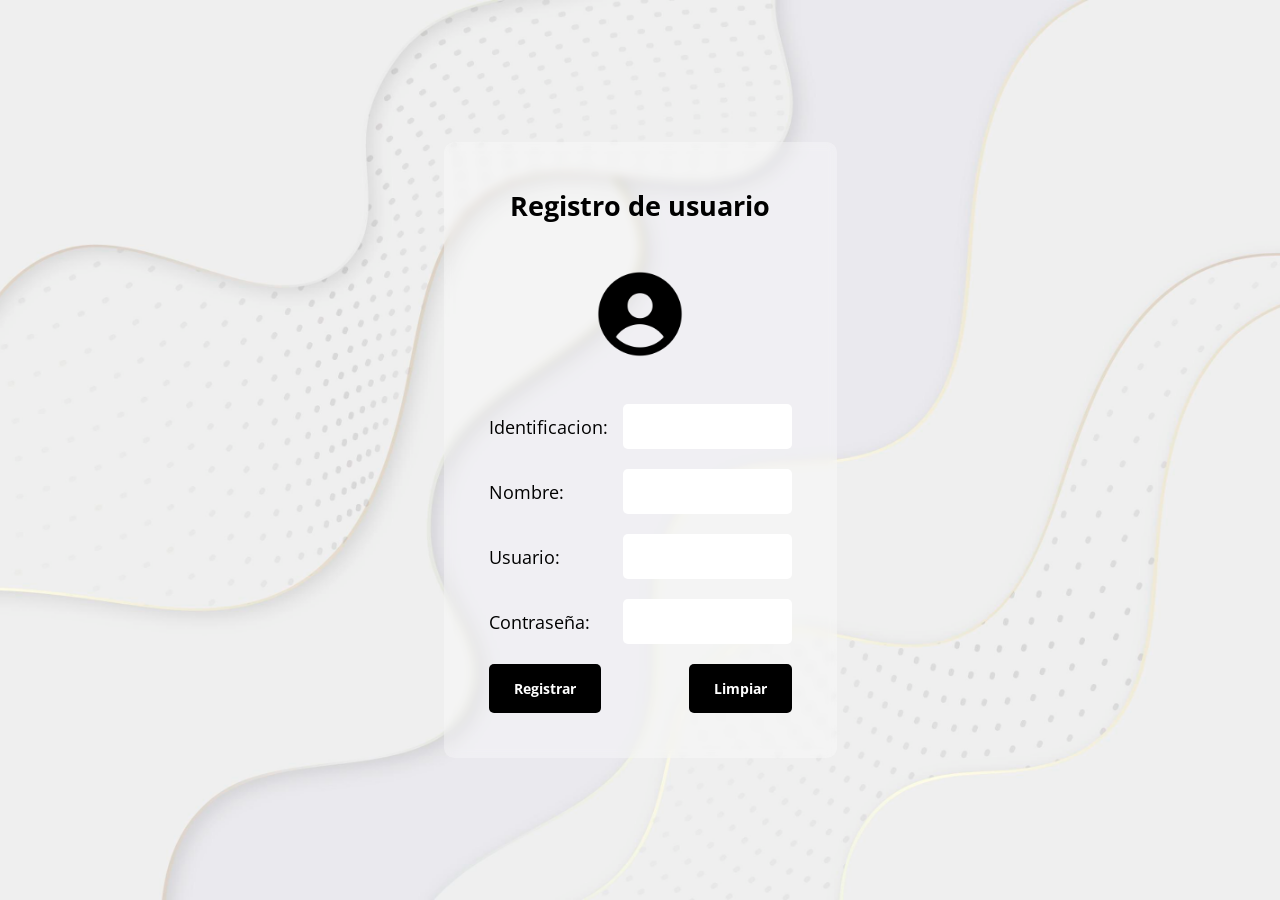
==== index.html @ 57d8dfe4 "Add files via upload" ====
<!doctype html>
<html lang="en">
  <head>
    <meta charset="UTF-8" />
    <meta name="viewport" content="width=device-width, initial-scale=1.0" />
    <title>Inventario ACME</title>
    <link rel="stylesheet" href="style.css" />
    <script type="module" src="js/auth.js"></script>
    <script type="module" src="js/registerUser.js" defer></script>
  </head>

  <body>
    <main id="contenedor">
      <form id="add-user" action="" method="post">
        <h2>Registro de usuario</h2>
        <img class="icon" src="assets/usuario.png" alt="Icon user" />
        <div class="field">
          <label for="id">Identificacion: </label>
          <input
            class="input-txt"
            type="number"
            id="id"
            name="id"
            required
          />
        </div>
        <div class="field">
          <label for="name">Nombre:</label>
          <input
            class="input-txt"
            type="text"
            id="name"
            name="name"
            required
          />
        </div>
        <div class="field">
          <label for="username">Usuario:</label>
          <input
            class="input-txt"
            type="text"
            id="username"
            name="username"
            required
          />
        </div>
        <div class="field">
          <label for="password">Contraseña:</label>
          <input
            class="input-pass"
            type="password"
            id="password"
            name="password"
            required
          />
        </div>

        <div class="box-btn">
          <button class="btn-submit" type="submit">Registrar</button>
          <button class="btn-reset" type="reset">Limpiar</button>
        </div>
      </form>
    </main>
  </body>
</html>
---- style.css ----
@import url("https://fonts.googleapis.com/css2?family=Open+Sans:ital,wght@0,300..800;1,300..800&display=swap");

:root {
  --primary-color: #04a777;
  --secondary-color: #f0f8ea;
  --aux-color: #779be7;
}

* {
  margin: 0;
  padding: 0;
}

body {
  font-family: "Open Sans", sans-serif;
  font-size: 18px;
  background-image: url("/assets/white-background.jpg");
  background-size: cover;
  background-position: 50%;
}

#contenedor {
  width: 100vw;
  height: 100vh;
  display: flex;
  align-items: center;
  justify-content: center;
}

#add-user,
#add-product,
#login {
  display: flex;
  flex-direction: column;
  align-items: center;
  gap: 20px;
  width: fit-content;
  padding: 45px;
  border-radius: 10px;
  backdrop-filter: blur(5px);
  background-color: rgba(255, 255, 255, 0.3);
}

.box-btn {
  width: 100%;
  display: flex;
  flex-wrap: wrap;
  justify-content: space-between;
}

button[class^="btn-"] {
  background-color: black;
  color: white;
  font-family: inherit;
  font-size: 0.88rem;
  font-weight: bold;
  padding: 15px 25px;
  border: none;
  border-radius: 5px;
}

.field {
  display: flex;
  flex-wrap: wrap;
  width: 100%;
  gap: 15px;
  justify-content: space-between;
  align-items: center;
}

input[class^="input-"] {
  border-radius: 5px;
  text-align: center;
  border: none;
  padding: 15px 0;
}

.icon {
  max-width: 100px;
  padding: 20px;
}
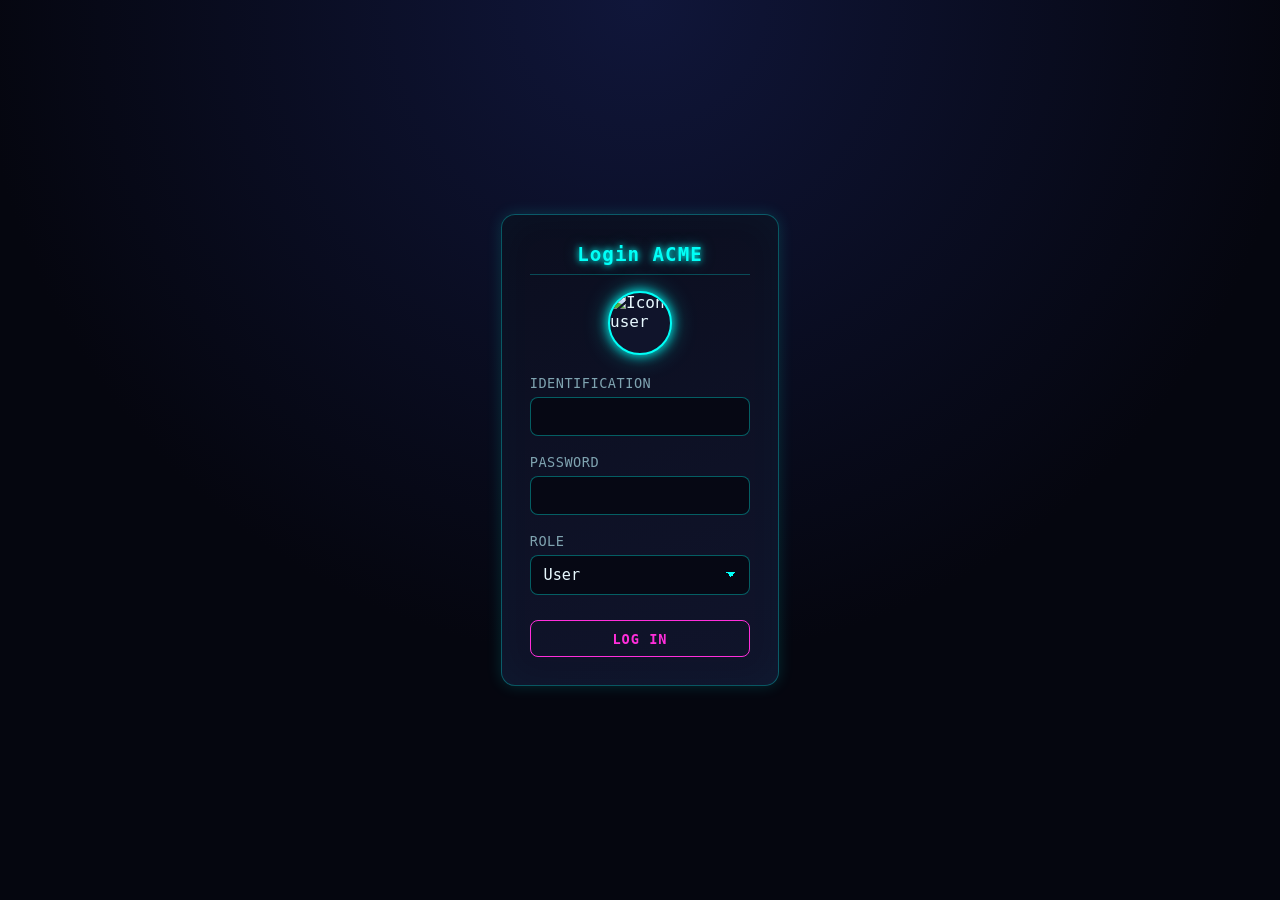
==== commit 2058e43d: "Add files via upload" ====
--- a/index.html
+++ b/index.html
@@ -1,65 +1,45 @@
-<!doctype html>
-<html lang="en">
-  <head>
-    <meta charset="UTF-8" />
-    <meta name="viewport" content="width=device-width, initial-scale=1.0" />
-    <title>Inventario ACME</title>
-    <link rel="stylesheet" href="style.css" />
-    <script type="module" src="js/auth.js"></script>
-    <script type="module" src="js/registerUser.js" defer></script>
-  </head>
-
-  <body>
-    <main id="contenedor">
-      <form id="add-user" action="" method="post">
-        <h2>Registro de usuario</h2>
-        <img class="icon" src="assets/usuario.png" alt="Icon user" />
-        <div class="field">
-          <label for="id">Identificacion: </label>
-          <input
-            class="input-txt"
-            type="number"
-            id="id"
-            name="id"
-            required
-          />
-        </div>
-        <div class="field">
-          <label for="name">Nombre:</label>
-          <input
-            class="input-txt"
-            type="text"
-            id="name"
-            name="name"
-            required
-          />
-        </div>
-        <div class="field">
-          <label for="username">Usuario:</label>
-          <input
-            class="input-txt"
-            type="text"
-            id="username"
-            name="username"
-            required
-          />
-        </div>
-        <div class="field">
-          <label for="password">Contraseña:</label>
-          <input
-            class="input-pass"
-            type="password"
-            id="password"
-            name="password"
-            required
-          />
-        </div>
-
-        <div class="box-btn">
-          <button class="btn-submit" type="submit">Registrar</button>
-          <button class="btn-reset" type="reset">Limpiar</button>
-        </div>
-      </form>
-    </main>
-  </body>
-</html>
+<!doctype html>
+<html lang="en">
+
+<head>
+  <meta charset="UTF-8" />
+  <meta name="viewport" content="width=device-width, initial-scale=1.0" />
+  <title>ACME Prod</title>
+  <link rel="stylesheet" href="style.css" />
+  <script type="module" src="utils/auth.js"></script>
+  <script type="module" src="index.js" defer></script>
+</head>
+
+<body>
+  <main id="container">
+
+    <form id="login" action="" method="post">
+      <h2>Login ACME</h2>
+      <img src="" alt="Icon user" />
+
+      <div class="field">
+        <label for="id">Identification</label>
+        <input type="number" id="id" name="id" required />
+      </div>
+
+      <div class="field">
+        <label for="password">Password</label>
+        <input type="password" id="password" name="password" required />
+      </div>
+
+      <div class="field">
+        <label for="role">Role</label>
+        <select name="role" id="role">
+          <option value="user" selected>User</option>
+          <option value="admin">Admin</option>
+        </select>
+      </div>
+
+      <div class="box-btn">
+        <button id="submit" type="submit">Log in</button>
+      </div>
+    </form>
+  </main>
+</body>
+
+</html>
--- a/style.css
+++ b/style.css
@@ -1,81 +1,482 @@
-@import url("https://fonts.googleapis.com/css2?family=Open+Sans:ital,wght@0,300..800;1,300..800&display=swap");
 
 :root {
-  --primary-color: #04a777;
-  --secondary-color: #f0f8ea;
-  --aux-color: #779be7;
+  --bg-dark: #05060f;
+  --bg-panel: #0b0e1f;
+  --bg-panel-2: #10142b;
+  --neon-cyan: #00fff7;
+  --neon-magenta: #ff2edb;
+  --neon-purple: #b026ff;
+  --neon-green: #39ff88;
+  --neon-yellow: #f9ff2e;
+  --neon-red: #ff2e5e;
+  --text-main: #e8f9ff;
+  --text-dim: #7fa3b0;
+  --border-glow: rgba(0, 255, 247, 0.5);
 }
 
 * {
+  box-sizing: border-box;
+}
+
+body {
+  background: radial-gradient(circle at 50% 0%, #10163a 0%, var(--bg-dark) 60%);
+  background-attachment: fixed;
+  color: var(--text-main);
+  font-family: 'Segoe UI', 'Consolas', monospace;
   margin: 0;
-  padding: 0;
-}
-
-body {
-  font-family: "Open Sans", sans-serif;
-  font-size: 18px;
-  background-image: url("/assets/white-background.jpg");
-  background-size: cover;
-  background-position: 50%;
-}
-
-#contenedor {
-  width: 100vw;
-  height: 100vh;
+  min-height: 100vh;
+}
+
+/* ---------- HEADER / NAV ---------- */
+header {
+  background: var(--bg-panel);
+  border-bottom: 2px solid var(--neon-cyan);
+  box-shadow: 0 0 20px var(--border-glow), 0 2px 40px rgba(0, 255, 247, 0.15);
+  padding: 0.5rem 0;
+}
+
+nav ul {
+  display: flex;
+  flex-wrap: wrap;
+  list-style: none;
+  gap: 1rem;
+  margin: 0;
+  padding: 0 1.5rem;
+}
+
+nav a {
+  color: var(--text-dim);
+  text-decoration: none;
+  font-weight: 600;
+  letter-spacing: 1px;
+  text-transform: uppercase;
+  font-size: 0.85rem;
+  padding: 0.7rem 1rem;
+  display: inline-block;
+  border-radius: 6px;
+  transition: all 0.25s ease;
+  position: relative;
+}
+
+nav a:hover {
+  color: var(--neon-cyan);
+  text-shadow: 0 0 8px var(--neon-cyan), 0 0 18px var(--neon-cyan);
+  background: rgba(0, 255, 247, 0.07);
+}
+
+/* ---------- MAIN CONTAINER ---------- */
+main {
+  padding: 2rem;
+  max-width: 1100px;
+  margin: 0 auto;
+}
+
+/* Página Home: mensaje de bienvenida centrado */
+main:not(#container) {
+  text-align: center;
+  padding-top: 4rem;
+}
+
+/* Página de Login: no tiene header/footer, se centra en toda la pantalla */
+body:has(#login) {
+  min-height: 100vh;
+  display: flex;
+}
+
+body:has(#login) main#container {
+  margin: auto;
   display: flex;
   align-items: center;
   justify-content: center;
 }
 
-#add-user,
-#add-product,
-#login {
+h1 {
+  color: var(--neon-magenta);
+  text-align: center;
+  font-size: 2.2rem;
+  letter-spacing: 3px;
+  text-transform: uppercase;
+  text-shadow:
+    0 0 5px var(--neon-magenta),
+    0 0 20px var(--neon-magenta),
+    0 0 40px rgba(255, 46, 219, 0.5);
+  margin-bottom: 2rem;
+}
+
+h2 {
+  color: var(--neon-cyan);
+  text-shadow: 0 0 6px var(--neon-cyan), 0 0 14px rgba(0, 255, 247, 0.5);
+  letter-spacing: 1px;
+  font-size: 1.2rem;
+  border-bottom: 1px solid rgba(0, 255, 247, 0.25);
+  padding-bottom: 0.5rem;
+  margin-top: 0;
+}
+
+/* ---------- PANELS / BOXES ---------- */
+.container-inventory {
+  overflow: auto;
+}
+
+#box-add-product,
+.container-inventory,
+main#container > div,
+form#add-user,
+form#login {
+  background: linear-gradient(160deg, var(--bg-panel) 0%, var(--bg-panel-2) 100%);
+  border: 1px solid rgba(0, 255, 247, 0.3);
+  border-radius: 14px;
+  padding: 1.75rem;
+  margin-bottom: 2rem;
+  box-shadow:
+    0 0 15px rgba(0, 255, 247, 0.15),
+    inset 0 0 40px rgba(0, 255, 247, 0.03);
+}
+
+/* Formularios de login/add-user: ancho fijo y centrados como tarjeta */
+form#add-user,
+form#login {
+  max-width: 380px;
+  margin: 2rem auto;
+}
+
+form#add-user h2,
+form#login h2 {
+  text-align: center;
+}
+
+/* Icono de usuario arriba del formulario */
+form#add-user img,
+form#login img {
+  display: block;
+  width: 64px;
+  height: 64px;
+  margin: 0 auto 1.25rem;
+  border-radius: 50%;
+  border: 2px solid var(--neon-cyan);
+  box-shadow: 0 0 12px var(--neon-cyan), 0 0 24px rgba(0, 255, 247, 0.4);
+  background: var(--bg-panel-2);
+  object-fit: cover;
+}
+
+/* ---------- FORM FIELDS ---------- */
+.field {
+  margin-bottom: 1.1rem;
   display: flex;
   flex-direction: column;
+  gap: 0.4rem;
+}
+
+.field label {
+  color: var(--text-dim);
+  font-size: 0.85rem;
+  text-transform: uppercase;
+  letter-spacing: 0.5px;
+}
+
+input[type="text"],
+input[type="number"],
+input[type="password"],
+select,
+textarea {
+  background: #060814;
+  border: 1px solid rgba(0, 255, 247, 0.35);
+  border-radius: 8px;
+  color: var(--text-main);
+  padding: 0.6rem 0.8rem;
+  font-family: inherit;
+  font-size: 0.95rem;
+  transition: all 0.25s ease;
+}
+
+input[type="text"]:focus,
+input[type="number"]:focus,
+input[type="password"]:focus,
+select:focus,
+textarea:focus {
+  outline: none;
+  border-color: var(--neon-cyan);
+  box-shadow: 0 0 10px var(--neon-cyan), inset 0 0 8px rgba(0, 255, 247, 0.15);
+}
+
+input[disabled] {
+  opacity: 0.35;
+  cursor: not-allowed;
+  border-color: rgba(255, 255, 255, 0.1);
+}
+
+/* Inputs dentro de .field ocupan todo el ancho (forms de login/add-user) */
+.field input[type="text"],
+.field input[type="number"],
+.field input[type="password"],
+.field select {
+  width: 100%;
+}
+
+select {
+  appearance: none;
+  background-image: linear-gradient(45deg, transparent 50%, var(--neon-cyan) 50%),
+    linear-gradient(135deg, var(--neon-cyan) 50%, transparent 50%);
+  background-position: calc(100% - 18px) center, calc(100% - 13px) center;
+  background-size: 5px 5px, 5px 5px;
+  background-repeat: no-repeat;
+  cursor: pointer;
+}
+
+select option {
+  background: var(--bg-panel);
+  color: var(--text-main);
+}
+
+/* Radio type selector */
+.field span {
+  color: var(--text-dim);
+  margin-right: 0.5rem;
+}
+
+.field label input[type="radio"] {
+  accent-color: var(--neon-magenta);
+  margin: 0 0.3rem 0 0.8rem;
+}
+
+/* ---------- FEEDSTOCK OPTIONS ---------- */
+#feedstock-box {
+  background: rgba(176, 38, 255, 0.05);
+  border: 1px solid rgba(176, 38, 255, 0.3);
+  border-radius: 10px;
+  padding: 1rem 1.25rem;
+  margin-bottom: 1.25rem;
+}
+
+#feedstock-box h2 {
+  color: var(--neon-purple);
+  text-shadow: 0 0 6px var(--neon-purple), 0 0 14px rgba(176, 38, 255, 0.5);
+  border-bottom-color: rgba(176, 38, 255, 0.25);
+  font-size: 1rem;
+}
+
+.option {
+  padding: 0.5rem 0;
+  border-bottom: 1px dashed rgba(255, 255, 255, 0.08);
+}
+
+.option:last-child {
+  border-bottom: none;
+}
+
+.option label {
+  display: flex;
   align-items: center;
-  gap: 20px;
-  width: fit-content;
-  padding: 45px;
+  gap: 0.6rem;
+  color: var(--text-main);
+  font-size: 0.9rem;
+  cursor: pointer;
+}
+
+.option .quantity {
+  width: 90px;
+}
+
+input.feedstock {
+  width: 18px;
+  height: 18px;
+  accent-color: var(--neon-green);
+  cursor: pointer;
+}
+
+/* ---------- BUTTONS ---------- */
+button,
+.box-btn button {
+  background: transparent;
+  border: 1px solid var(--neon-cyan);
+  color: var(--neon-cyan);
+  padding: 0.6rem 1.4rem;
+  border-radius: 8px;
+  font-family: inherit;
+  font-weight: 700;
+  text-transform: uppercase;
+  letter-spacing: 1px;
+  font-size: 0.85rem;
+  cursor: pointer;
+  transition: all 0.25s ease;
+}
+
+.box-btn {
+  text-align: right;
+}
+
+button:hover {
+  background: var(--neon-cyan);
+  color: #05060f;
+  box-shadow: 0 0 12px var(--neon-cyan), 0 0 28px rgba(0, 255, 247, 0.6);
+}
+
+/* Table action buttons */
+button.view {
+  border-color: var(--neon-cyan);
+  color: var(--neon-cyan);
+  padding: 0.35rem 0.7rem;
+  font-size: 0.75rem;
+}
+
+button.view:hover {
+  background: var(--neon-cyan);
+  box-shadow: 0 0 10px var(--neon-cyan);
+}
+
+button.edit {
+  border-color: var(--neon-yellow);
+  color: var(--neon-yellow);
+  padding: 0.35rem 0.7rem;
+  font-size: 0.75rem;
+}
+
+button.edit:hover {
+  background: var(--neon-yellow);
+  color: #1a1a00;
+  box-shadow: 0 0 10px var(--neon-yellow);
+}
+
+button.delete {
+  border-color: var(--neon-red);
+  color: var(--neon-red);
+  padding: 0.35rem 0.7rem;
+  font-size: 0.75rem;
+}
+
+button.delete:hover {
+  background: var(--neon-red);
+  color: #1a0006;
+  box-shadow: 0 0 10px var(--neon-red);
+}
+
+/* ---------- LINK-AS-BUTTON (ej. "Add user") ---------- */
+main#container > a {
+  display: inline-block;
+  margin-top: 1rem;
+  background: transparent;
+  border: 1px solid var(--neon-magenta);
+  color: var(--neon-magenta);
+  padding: 0.6rem 1.4rem;
+  border-radius: 8px;
+  font-weight: 700;
+  text-transform: uppercase;
+  letter-spacing: 1px;
+  font-size: 0.85rem;
+  text-decoration: none;
+  transition: all 0.25s ease;
+}
+
+main#container > a:hover {
+  background: var(--neon-magenta);
+  color: #1a0016;
+  box-shadow: 0 0 12px var(--neon-magenta), 0 0 28px rgba(255, 46, 219, 0.6);
+}
+
+/* ---------- SUBMIT BUTTONS DESTACADOS (login / add-user) ---------- */
+.btn-submit,
+#login button[type="submit"] {
+  width: 100%;
+  margin-top: 0.5rem;
+  border-color: var(--neon-magenta);
+  color: var(--neon-magenta);
+}
+
+.btn-submit:hover,
+#login button[type="submit"]:hover {
+  background: var(--neon-magenta);
+  color: #1a0016;
+  box-shadow: 0 0 12px var(--neon-magenta), 0 0 28px rgba(255, 46, 219, 0.6);
+}
+
+/* ---------- SEARCH BOX ---------- */
+.search-box {
+  margin-bottom: 1.5rem;
+}
+
+.search-box input {
+  width: 100%;
+  background: #060814;
+  border: 1px solid rgba(255, 46, 219, 0.4);
+  border-radius: 30px;
+  color: var(--text-main);
+  padding: 0.75rem 1.2rem;
+  font-family: inherit;
+}
+
+.search-box input:focus {
+  outline: none;
+  border-color: var(--neon-magenta);
+  box-shadow: 0 0 12px var(--neon-magenta);
+}
+
+.search-box input::placeholder {
+  color: var(--text-dim);
+}
+
+/* ---------- TABLE ---------- */
+table {
+  width: 100%;
+  border-collapse: collapse;
+  overflow: hidden;
   border-radius: 10px;
-  backdrop-filter: blur(5px);
-  background-color: rgba(255, 255, 255, 0.3);
-}
-
-.box-btn {
-  width: 100%;
-  display: flex;
-  flex-wrap: wrap;
-  justify-content: space-between;
-}
-
-button[class^="btn-"] {
-  background-color: black;
-  color: white;
-  font-family: inherit;
-  font-size: 0.88rem;
-  font-weight: bold;
-  padding: 15px 25px;
-  border: none;
-  border-radius: 5px;
-}
-
-.field {
-  display: flex;
-  flex-wrap: wrap;
-  width: 100%;
-  gap: 15px;
-  justify-content: space-between;
-  align-items: center;
-}
-
-input[class^="input-"] {
-  border-radius: 5px;
+}
+
+thead tr {
+  background: rgba(0, 255, 247, 0.08);
+}
+
+th {
+  color: var(--neon-cyan);
+  text-shadow: 0 0 6px rgba(0, 255, 247, 0.5);
+  text-transform: uppercase;
+  font-size: 0.8rem;
+  letter-spacing: 1px;
+  padding: 0.8rem;
+  text-align: left;
+  border-bottom: 2px solid rgba(0, 255, 247, 0.4);
+}
+
+td {
+  padding: 0.75rem 0.8rem;
+  border-bottom: 1px solid rgba(255, 255, 255, 0.06);
+  font-size: 0.9rem;
+  color: var(--text-main);
+}
+
+tbody tr {
+  transition: background 0.2s ease;
+}
+
+tbody tr:hover {
+  background: rgba(0, 255, 247, 0.05);
+  box-shadow: inset 0 0 20px rgba(0, 255, 247, 0.08);
+}
+
+tbody tr:nth-child(even) {
+  background: rgba(255, 255, 255, 0.015);
+}
+
+/* ---------- FOOTER ---------- */
+footer {
   text-align: center;
-  border: none;
-  padding: 15px 0;
-}
-
-.icon {
-  max-width: 100px;
-  padding: 20px;
-}
+  padding: 1.5rem;
+  color: var(--text-dim);
+  font-size: 0.75rem;
+  border-top: 1px solid rgba(0, 255, 247, 0.15);
+}
+
+/* ---------- SCROLLBAR (opcional, look neón) ---------- */
+::-webkit-scrollbar {
+  width: 10px;
+}
+
+::-webkit-scrollbar-track {
+  background: var(--bg-dark);
+}
+
+::-webkit-scrollbar-thumb {
+  background: var(--neon-purple);
+  border-radius: 10px;
+  box-shadow: 0 0 8px var(--neon-purple);
+}
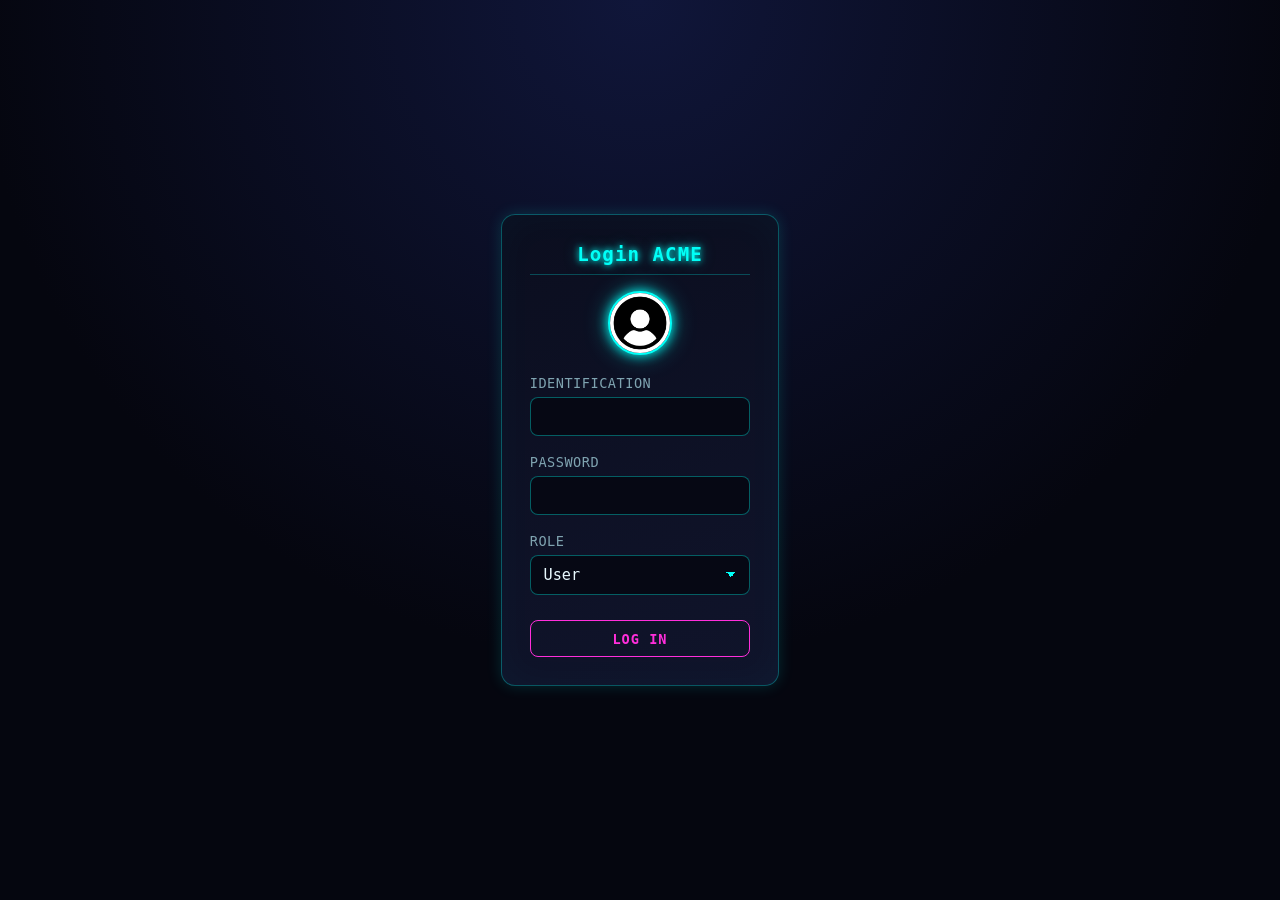
==== commit 538e1078: "feat: add user icon" ====
--- a/index.html
+++ b/index.html
@@ -15,7 +15,7 @@
 
     <form id="login" action="" method="post">
       <h2>Login ACME</h2>
-      <img src="" alt="Icon user" />
+      <img src="assets/user.png" alt="Icon user" />
 
       <div class="field">
         <label for="id">Identification</label>
